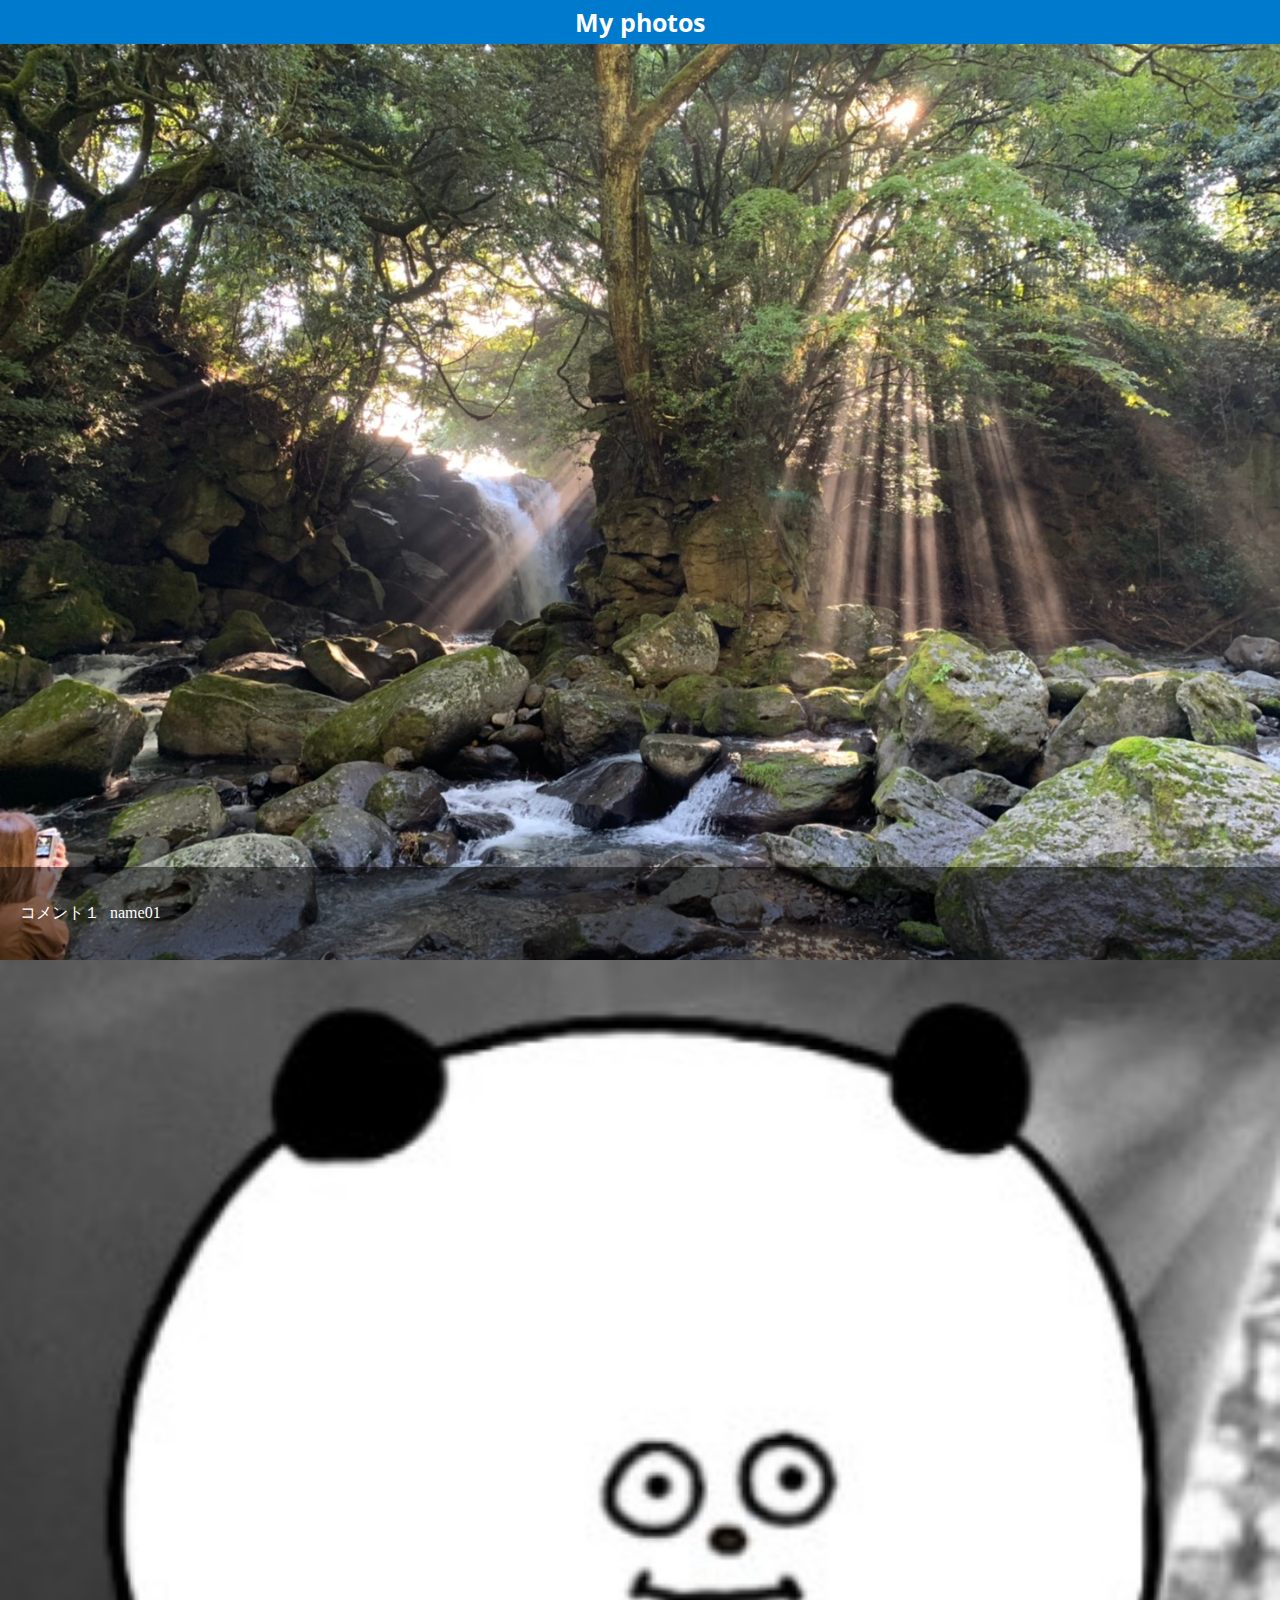
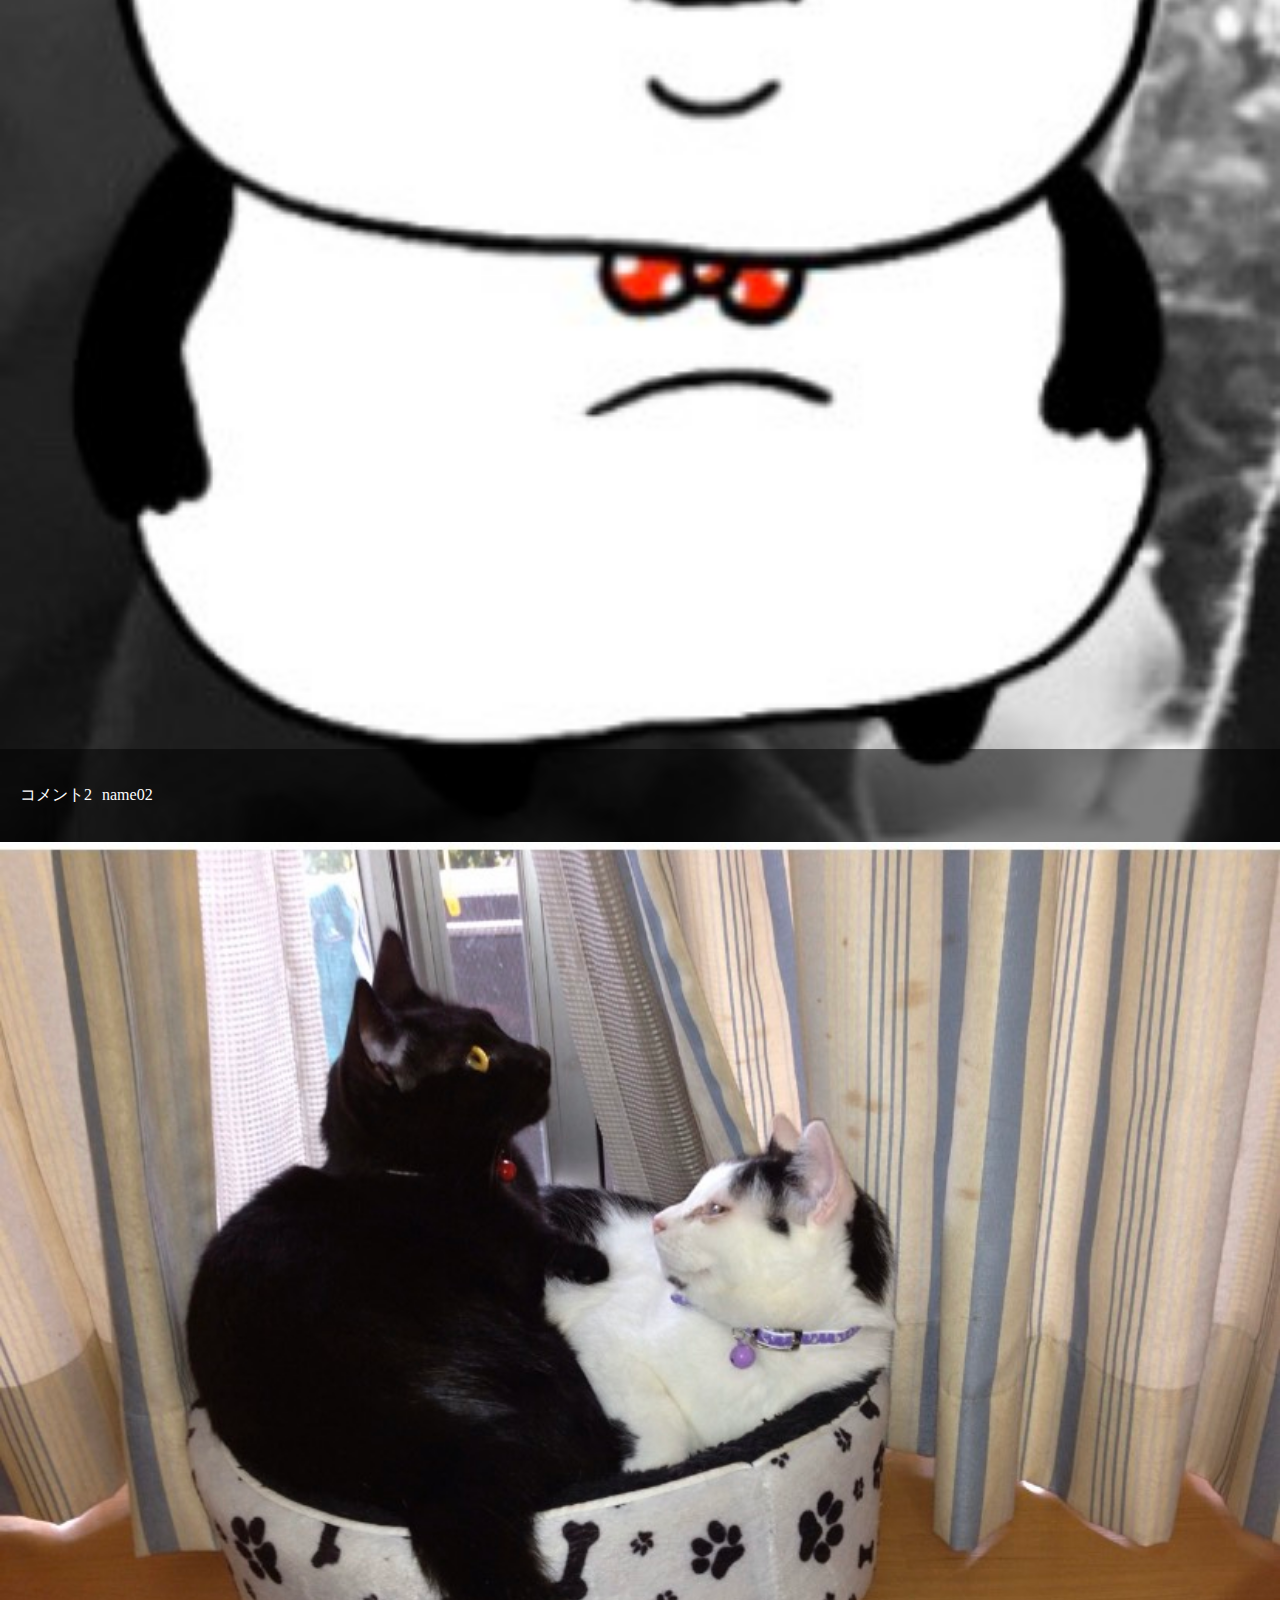
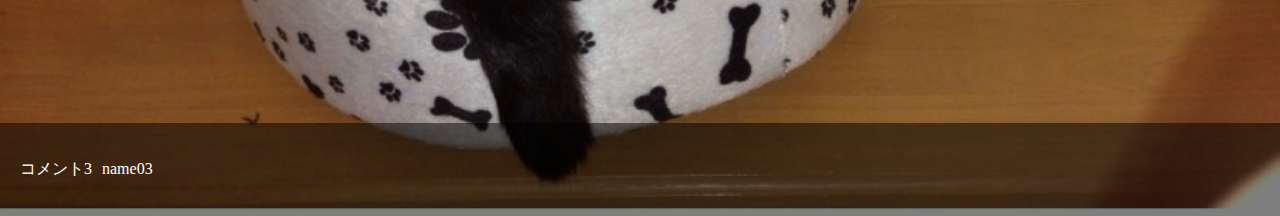
==== Sample05/index.html @ 2ccad2aa "update:JSONで写真表示" ====
<!DOCTYPE html>
<html lang="en">

  <head>
    <meta charset="UTF-8">
    <meta name="viewport" content="width=device-width, initial-scale=1.0">
    <title>My Photos</title>

    <link href="https://fonts.googleapis.com/css2?family=Open+Sans+Condensed:wght@300&display=swap" rel="stylesheet">
    <link rel="stylesheet" href="CSS/style.css">
  </head>

  <body>
    <header>
      <h1>My photos</h1>
    </header>

    <div class="contaner">
      <div id="img_unit">
        <!-- <div class="photo">
          <img src="img/img01.jpg" alt="#">
          <div class="inner">
            <p>コメント１<span>nickname</span></p>
          </div>
        </div> -->
      </div>
    </div>

    <script>
      var images = [
        {
          "path": "img/img01.jpg",
          "name": "name01",
          "caption": "コメント１"
        },
        {
          "path": "img/img02.jpg",
          "name": "name02",
          "caption": "コメント2"
        },
        {
          "path": "img/img03.jpg",
          "name": "name03",
          "caption": "コメント3"
        }
      ];

      var img;
      var caption;
      var div;
      //繰り返し
      for (var i = 0; i < images.length; i++) {
        img = document.createElement('img');
        img.setAttribute('src', images[i].path);

        caption = document.createElement('div');
        caption.className = 'inner';
        caption.innerHTML = '<p>' + images[i].caption + '<span>' + images[i].name + '</span></p>';

        div = document.createElement('div');
        div.className = 'photo';
        div.appendChild(img);
        div.appendChild(caption);

        document.getElementById('img_unit').appendChild(div);
      }
    </script>
  </body>

</html>
---- Sample05/CSS/style.css ----
body{
  margin: 0;
  padding: 0;
  background-color: rgba(26,25,229,0.06);
}
.container{
  max-width: 600px;
  margin: 0 auto;
  box-shadow: 0px 0px 3px rgba(0, 0, 0, .3);
}
img{
  width: 100%;
  margin: 0 auto;
  vertical-align: top;
}
header{
  background-color: #007acc;
  color: #fff;
  width: 100%;
  /* ヘッダー固定 */
  position: fixed;
  top: 0;
  z-index: 100;
}
header h1{
  margin: 0;
  font-size: 25px;
  padding: 5px;
  text-align: center;
  font-family: 'Open Sans Condensed', sans-serif;
}

.photo{
  position: relative;
}

.photo .inner{
  position: absolute;
  bottom: 0;
  right: 0;
  background-color: rgba(0, 0, 0, .5);
  color: #FFF;
  margin: 0;
  width: 100%;
}

.inner p{
  padding: 20px;
}

.inner span{
  margin-left: 10px;
}
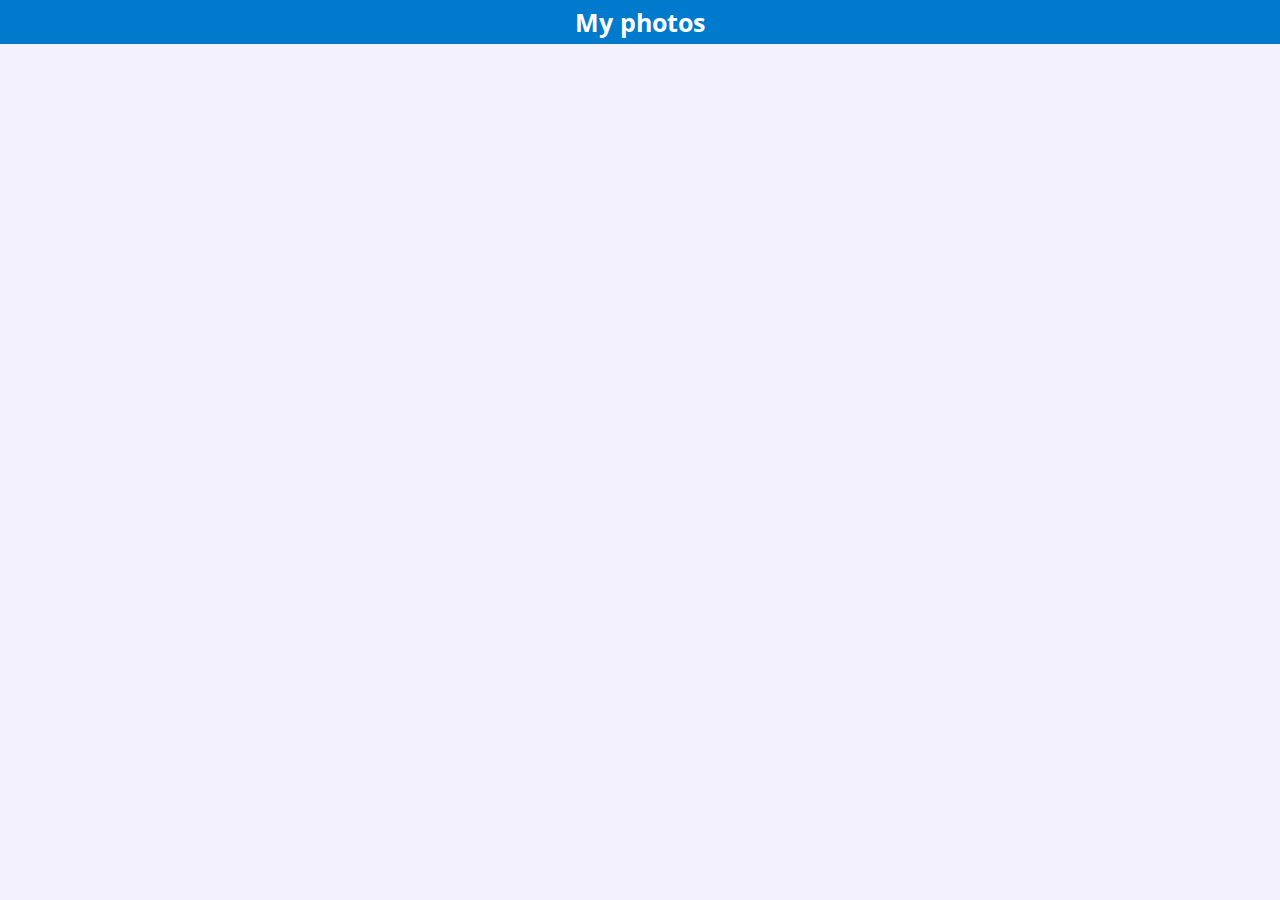
==== commit 56835de3: "ajax通信で画像の情報を取得した" ====
--- a/Sample05/index.html
+++ b/Sample05/index.html
@@ -27,43 +27,39 @@
     </div>
 
     <script>
-      var images = [
-        {
-          "path": "img/img01.jpg",
-          "name": "name01",
-          "caption": "コメント１"
-        },
-        {
-          "path": "img/img02.jpg",
-          "name": "name02",
-          "caption": "コメント2"
-        },
-        {
-          "path": "img/img03.jpg",
-          "name": "name03",
-          "caption": "コメント3"
+      //ajax通信を行うオブジェクト
+      var ajax = new XMLHttpRequest();
+      ajax.open('GET', 'https://h2o-space.com/htmlbook/images.php');
+      ajax.responseType = 'json';
+      ajax.send(null);
+
+      ajax.onreadystatechange = function () {
+        // if (ajax.readyState === XMLHttpRequest.DONE && ajax.status === 200) {
+        //   document.write('aaaa')
+        // }
+        if (ajax.readyState === XMLHttpRequest.DONE && ajax.status === 200) {
+          for (var i = 0; i < this.response.length; i++) {
+            var date = this.response[i];
+
+            var img = document.createElement('img');
+            img.setAttribute('src', date.path);
+
+            var caption = document.createElement('div');
+            caption.className = 'inner';
+            caption.innerHTML = '<p>' + date.caption + '<span>' + date.name + '</span></p>';
+
+
+            var div = document.createElement('div');
+            div.className = 'photo';
+            div.appendChild(img);
+            div.appendChild(caption);
+
+            document.getElementById('img_unit').appendChild(div);
+
+          }
         }
-      ];
+      }
 
-      var img;
-      var caption;
-      var div;
-      //繰り返し
-      for (var i = 0; i < images.length; i++) {
-        img = document.createElement('img');
-        img.setAttribute('src', images[i].path);
-
-        caption = document.createElement('div');
-        caption.className = 'inner';
-        caption.innerHTML = '<p>' + images[i].caption + '<span>' + images[i].name + '</span></p>';
-
-        div = document.createElement('div');
-        div.className = 'photo';
-        div.appendChild(img);
-        div.appendChild(caption);
-
-        document.getElementById('img_unit').appendChild(div);
-      }
     </script>
   </body>
 
